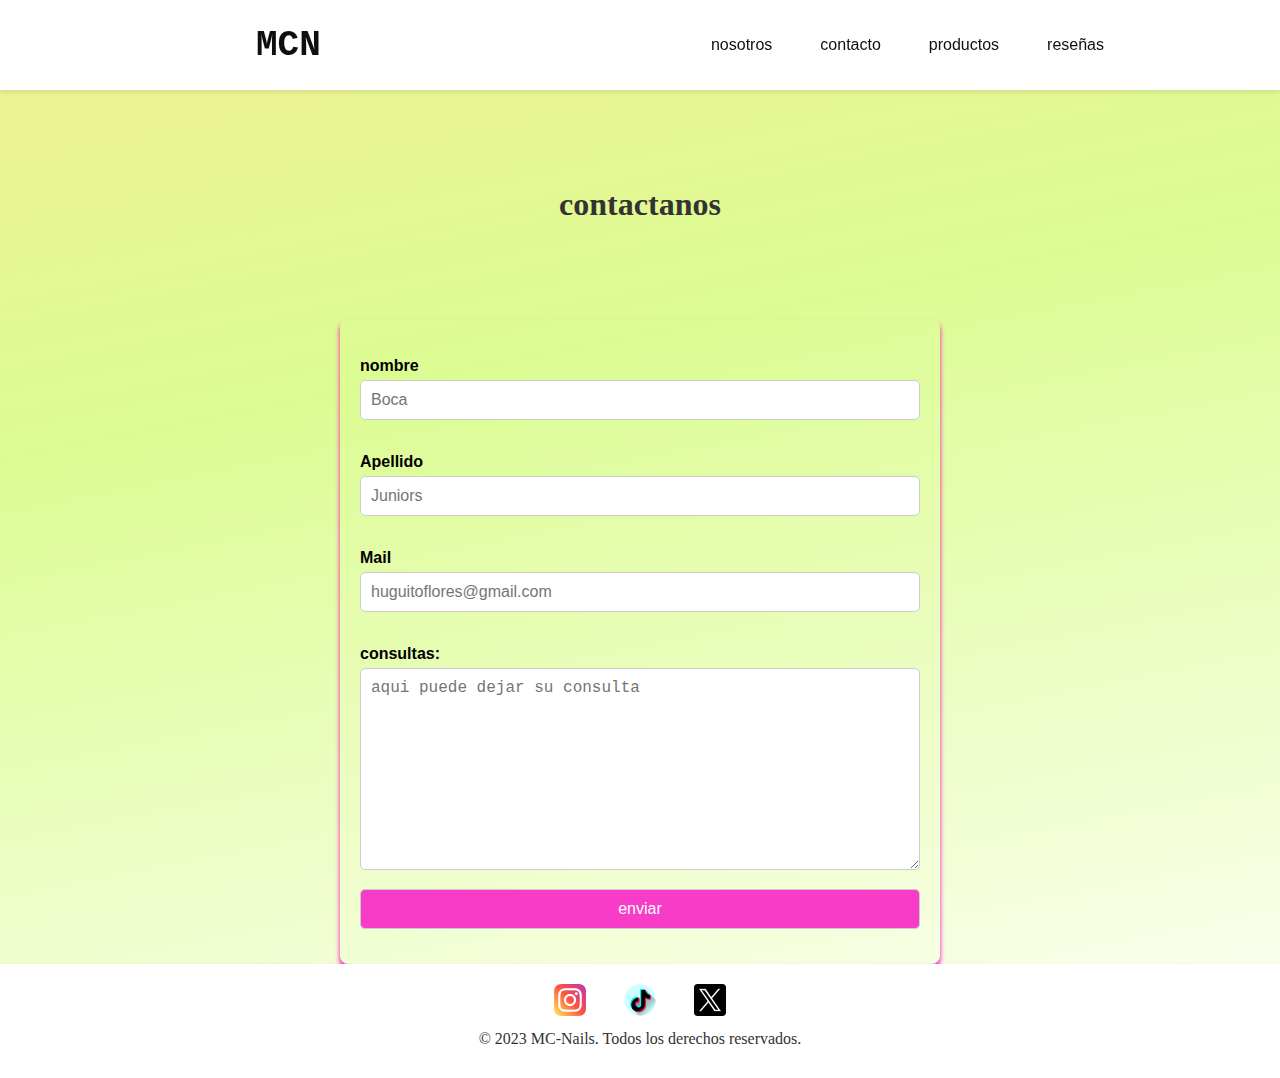
==== pages/contact.html @ 747f3377 "agregue cambios" ====
<!DOCTYPE html>
<html lang="en">
<head>
    <meta charset="UTF-8">
    <meta name="viewport" content="width=device-width, initial-scale=1.0">
    <link rel="stylesheet" href="../CSS/contact-style.css">
    <link rel="stylesheet" href="../CSS/style.css">
    <link rel="stylesheet" href="../CSS/footer.css">
    <link rel="preconnect" href="https://fonts.googleapis.com">
    <link rel="preconnect" href="https://fonts.gstatic.com" crossorigin>
    <link href="https://fonts.googleapis.com/css2?family=Kranky&family=Lexend+Zetta:wght@100..900&family=Sour+Gummy:ital,wght@0,100..900;1,100..900&display=swap" rel="stylesheet">
    <link rel="preconnect" href="https://fonts.googleapis.com">
    <link rel="preconnect" href="https://fonts.gstatic.com" crossorigin>
    <link href="https://fonts.googleapis.com/css2?family=Kranky&family=Lexend+Zetta:wght@100..900&family=Sour+Gummy:ital,wght@0,100..900;1,100..900&display=swap" rel="stylesheet">
    <title>contacto</title>
</head>
<body class="contact-body">
    <header class="header">
        
        <h2 class="logo"><a href="../pages/contact.html">MCN</a></h2>
        
        <nav class="navigator">
            <ul class="lista-nav">
                <li class="enlaces-nav"><a href="../index.html">nosotros</a></li>
                <li class="enlaces-nav"><a href="../pages/contact.html">contacto</a></li>
                <li class="enlaces-nav"><a href="../pages/products.html">productos</a></li>
                <li class="enlaces-nav"><a href="../index.html">reseñas</a></li>
            </ul>
        </nav>
    </header>
    

    
    <h2 class="title-contacto">contactanos</h2>
    <div class="contact-background">
        
        <main class="contact-main">
            
            
            <form action="" class="contact-form">
                <fieldset>
                    <legend for=""></legend><br>
                    <label for="name">nombre</label>
                    <input type="text" id="name" name="name" required placeholder="Boca  " ><br><br>
                    <label for="lname">Apellido</label>
                    <input type="text" id="lname" name="lname" required placeholder="Juniors" ><br><br>
                    <label for="mail">Mail</label>
                    <input type="email" id="mail" name="mail" required placeholder="huguitoflores@gmail.com"><br><br>
                    <label for="text">consultas: </label>
                    <textarea name="text" id="" cols="30" rows="10" placeholder="aqui puede dejar su consulta"></textarea>
                    <input type="submit" value="enviar">
                </fieldset>
            </form>
        </main>
    </div>
    
    <footer>
        <div class="footer-content">
            <div class="social-links">
                <a href="https://www.instagram.com" target="_blank" rel="noopener noreferrer"><img src="../IMAGES/instagram_2111463.png" alt=""></a>
                <a href="https://www.tiktok.com" target="_blank" rel="noopener noreferrer"><img src="../IMAGES/tik-tok_3670132.png" alt=""></a>
                <a href="https://x.com" target="_blank" rel="noopener noreferrer"><img src="../IMAGES/twitter_5968830.png" alt=""></a>
            </div>
            <p>&copy; 2023 MC-Nails. Todos los derechos reservados.</p>
        </div>
    </footer>
</body>
</html>
---- CSS/contact-style.css ----
.contact-body{
    background: rgb(241,240,145);
    background: linear-gradient(169deg, rgba(241,240,145,1) 0%, rgba(220,252,147,1) 35%, rgba(253,255,246,1) 100%);
}

.contact-background {
    backdrop-filter: 5px;
    padding: 20px;
    border-radius: 8px;
    max-width: 600px;
    margin: 0 auto;
    box-shadow: 0 4px 5px #fd04bf;
    z-index: 1;
}

.title-contacto {
    text-align: center;
    font-family:'Times New Roman', Times, serif;
    font-size: 2em;
    color: #333;
    margin-top: 3em;
    margin-bottom: 3em;
}

.title-contacto:hover{
    filter: drop-shadow(0 0 5px #fd04bf);
    transition: all 0.5s ease;
}

.contact-main {
    display: flex;
    justify-content: center;
    
}

.contact-form {
    width: 100%;
}

fieldset {
    border: none;
}

label {
    display: block;
    font-weight: bold;
    margin-bottom: 5px;
    font-family:'Gill Sans', 'Gill Sans MT', Calibri, 'Trebuchet MS', sans-serif
}

input, textarea {
    width: 100%;
    padding: 10px;
    margin-bottom: 15px;
    border: 1px solid #ccc;
    border-radius: 5px;
    font-size: 16px;
}

input[type="submit"] {
    background-color: #f73cc8;
    color: white;
    cursor: pointer;
    padding: 10px 20px;
    border-radius: 5px;
    font-size: 16px;
}

input[type="submit"]:hover {
    background-color: #fd04bf;
}

@media (max-width: 768px) {
    .title-contacto{
        font-size: 1.5em;
        margin-top: 6em;
        margin-bottom: 0.5em;
    }


}
---- CSS/style.css ----
*{
    margin: 0;
    padding: 0;
    box-sizing: border-box;     
}


/*----------------------HEADER Y NAVEGACION---------------------------------------*/
.header {
    display: flex;
    justify-content: space-between;
    align-items: center;
    padding: 1em;
    background-color: #fff;
    box-shadow: 0 2px 5px rgba(0, 0, 0, 0.1);
    font-family: 'Courier New', Courier, monospace;
    height: 10vh;
    position: sticky;
    top: 0;
    z-index: 20;
}

.lista-nav {
    display: flex;
    list-style: none;
    gap: 3em;
    padding-right: 10em;
}

.lista-nav > li > a {
    text-decoration: none;
    color: #0f0f0f;
    font-family: 'lato', sans-serif;
}

.lista-nav > li > a:hover {
    color: #fd04bf;
    transition: all 0.5s ease; 
}

.logo {
    padding-left: 10em;
}

.logo > a {
    text-decoration: none;
    font-size: 1.5em;
    color: #0f0f0f;
}

.logo > a:hover {
    color: #fd04bf;
}
/*----------------------HEADER Y NAVEGACION---------------------------------------*/

/*-----------------------------CONTENIDO ABAJO------------------------------------*/
main{
    display: flex;
    flex-direction: column;
    gap: 1em;

}
.nost{
    display: flex;
    flex-direction: column;
    align-items: center;
    height: 30vh;
    background: rgb(241,240,145);
    background: linear-gradient(169deg, rgba(241,240,145,1) 0%, rgba(220,252,147,1) 35%, rgba(253,255,246,1) 100%);
}
.nost > h1 {
    font-family: kranky, sans-serif;
    color: #333;
    margin-top: 1em;
    margin-bottom: 1em;
    font-size: 3em; 
}

.nost > p {
    font-family: 'sour gummy', Courier, monospace;
    color: #333;
    margin: 1em;
    font-size: 1em;
    text-align: center;

}

.nost > h1:hover{
    filter: drop-shadow(0 0 5px #fd04bf);
    transition: all 0.5s ease;
}
@media (max-width: 768px) {
    .nost > h1 {
        font-size: 2.5em;
        margin-top: 3.5em;
        margin-bottom: 0.2em;
    }
}
.nail-vid{
    display: flex;
    flex-direction: column;
    align-items: center;
    height: 90vh;
    
}
.nail-vid > h2 {
    font-family: kranky, sans-serif;
    color: #333;
    margin-top: 1em;
    margin-bottom: 1em;
    font-size: 3em;
}
.nail-vid > h2:hover{
    filter: drop-shadow(0 0 5px #fd04bf);
    transition: all 0.5s ease;
}

.nail-vid > iframe{
    margin-top: 1em;
    margin-bottom: 1em;
}
@media (max-width: 768px) {
    .nail-vid > h2 {
        font-size: 2.5em;
        margin-top: 6em;
        margin-bottom: 0.5em;
        text-align: center;
    }
}

/*____________________________CONTENIDO ABAJO______________________________________________________*/

/*___________________________________RESEÑAS_________________________________________*/
.reseñas-title{
    display: flex;
    justify-content: center;
    align-items: center;
    font-family: kranky, sans-serif;
    color: #333;
    margin-top: 1em;
    font-size: 3em;

}

.reseñas-title:hover{
    filter: drop-shadow(0 0 5px #fd04bf);
    transition: all 0.5s ease;
}


.reseñas-container {
    display: flex;
    width: 100%;
    height: 430px;
    justify-content: center;
    align-items: center;
    padding-left: 1em;
    padding-right: 1em;
}

.reseñas-container > div{
    width: 0px;
    flex-grow: 1;
    object-fit: cover;
    opacity: .8;
    transition: 2s ease;
}
.reseñas-container > div:hover{
    cursor: pointer;
    width: 300px;
    opacity: 1;
    filter: contrast(120%);
}

.testimonial{
    display: flex;
    flex-direction: column;
    align-items: center;
    justify-content: center;
    width: 600px;
    height: 230px;
    background-color: #eea3cf65;
    border-radius: 8px;
    box-shadow: 0 4px 5px #fd04bf;
    gap: 1em;
}
.testimonial > p {
    font-family: 'Courier New', Courier, monospace;
    color: #333;
    margin: 0.5em;
    font-size: 1em;
    text-align: center;
}

@media (max-width: 768px) {
    .reseñas-container > div{
        width: 30%;
        object-fit: cover;
        opacity: .8;
        transition: 2s ease;
    }
    .reseñas-container > div:hover{
        
        filter: contrast(120%);
    }
}
    








/*___________________________________RESEÑAS_________________________________________*/

@media (max-width: 768px) {
    .header {
        flex-direction: column;
        align-items: center; 
    }

    .lista-nav {
        flex-direction: column;
        padding-right: 0; 
        gap: 1em; 
        background-color: #fff; 
        box-shadow: 0 2px 5px rgba(0, 0, 0, 0.1);
        width: 100%; 
        position: absolute;
        top: 10vh; 
        left: 0; 
        z-index: 0; 
        text-align: center;
    }

    .logo {
        padding-left: 0; 
        margin-bottom: 1em; 
    }
}


@media (min-width: 768px) and (max-width: 992px) {
    .lista-nav {
        padding-right: 5em; 
        gap: 2em; 
    }

    .logo {
        padding-left: 5em;
    }
}
---- CSS/footer.css ----
footer {
    position: fixed;
    background-color: #fff;
    box-shadow: 0 2px 5px rgba(0, 0, 0, 0.1);
    padding: 20px;
    text-align: center; 
    position: relative;
}

.footer-content {
    max-width: 800px;
    margin: 0 auto;
}

.social-links {
    margin-bottom: 10px;
    display: flex;
    justify-content: center;
    gap: 0.5em;
}
.social-links img {
    width: 2em; 
    height: 2em; 
    
}

.social-links a {
    margin: 0 15px; 
}

.social-links a:hover {
    transform: scale(1.05);
}

footer p {
    margin: 0;
    color: #333;
}


@media (max-width: 768px) {
    .social-links {
        flex-direction: row; 
        align-items: center;
        gap: 0.5em;
    }

    
}
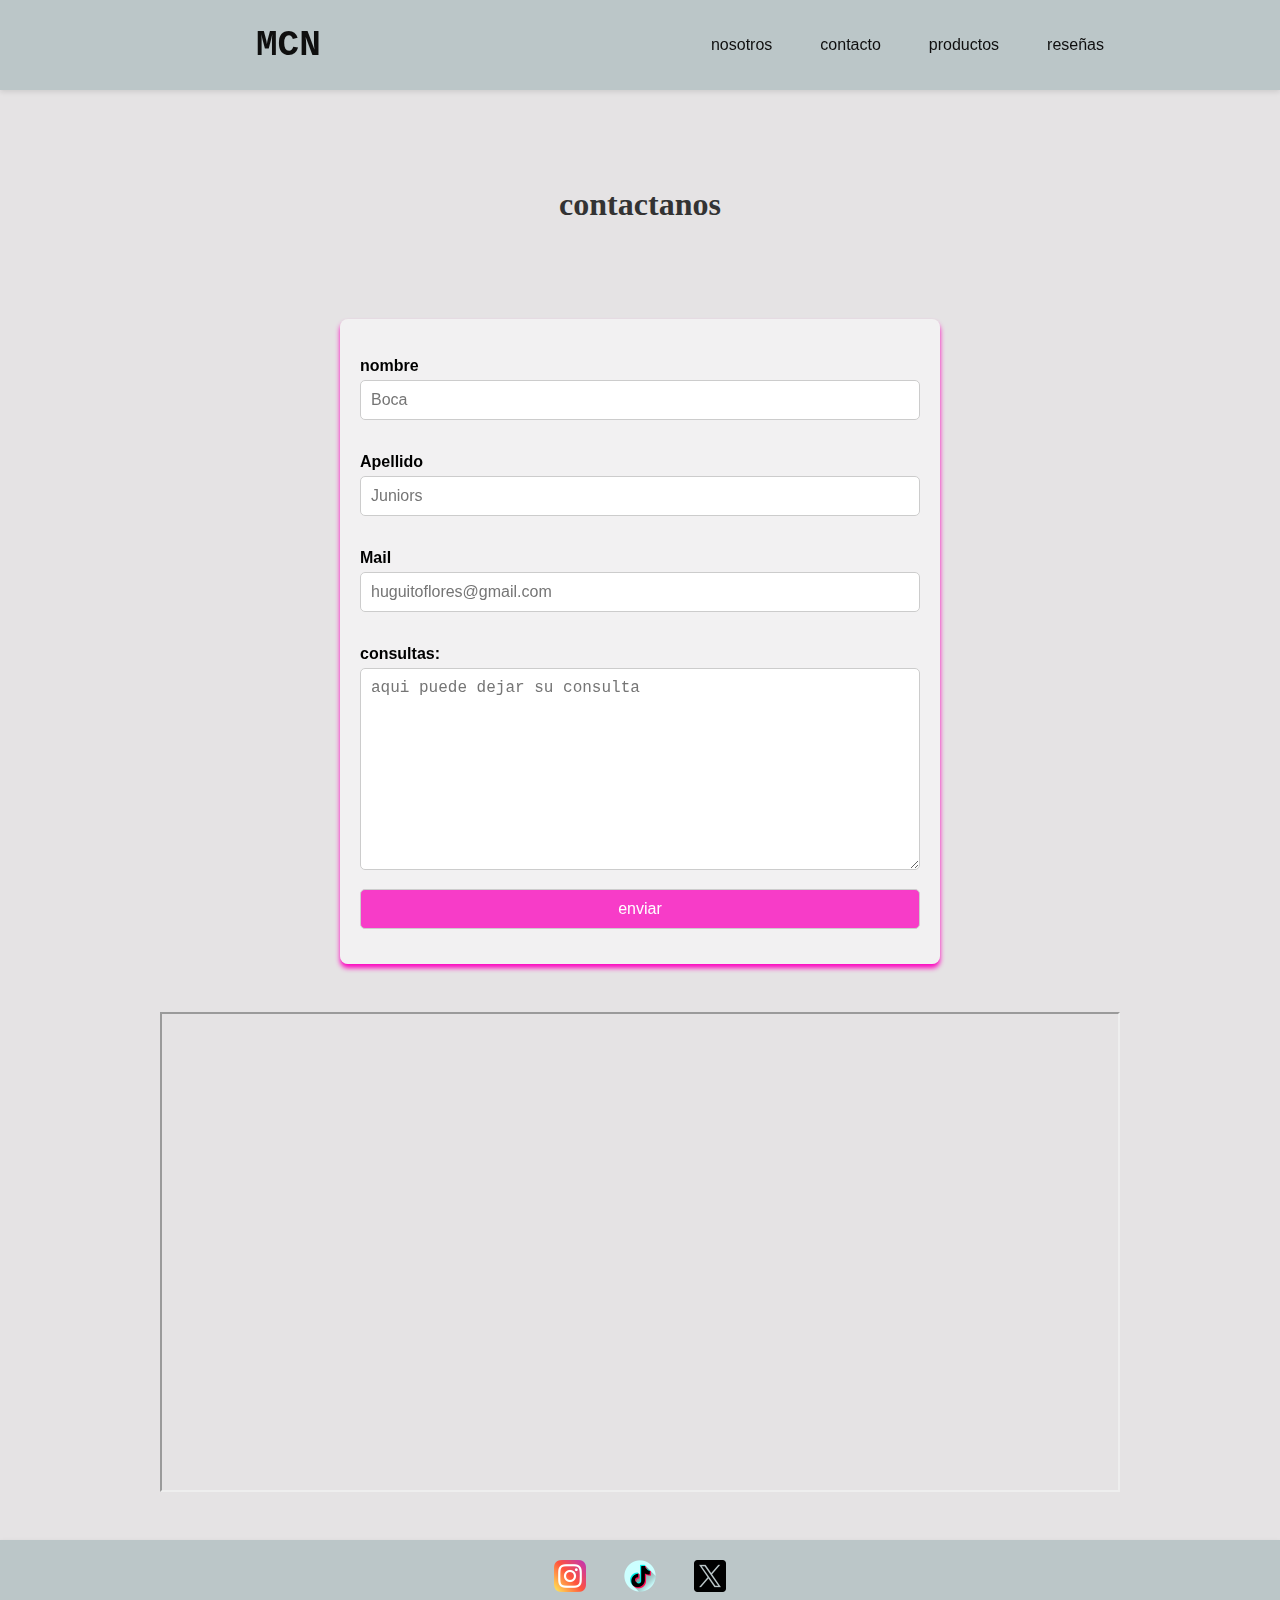
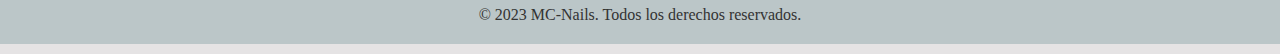
==== commit 2b193a9f: "arreglos mov" ====
--- a/pages/contact.html
+++ b/pages/contact.html
@@ -54,6 +54,12 @@
         </main>
     </div>
     
+    <section class="style-map">
+        <div class="map">
+            <iframe src="https://www.google.com/maps/embed?pb=!1m18!1m12!1m3!1d3282.75597635212!2d-58.36733122462328!3d-34.63560645918238!2m3!1f0!2f0!3f0!3m2!1i1024!2i768!4f13.1!3m3!1m2!1s0x95a334b6925e5473%3A0x1ca5b2748858b40d!2sEstadio%20Alberto%20J.%20Armando!5e0!3m2!1ses-419!2sar!4v1733442346777!5m2!1ses-419!2sar" allowfullscreen="" loading="lazy" referrerpolicy="no-referrer-when-downgrade"></iframe>
+        </div>
+    </section>
+    
     <footer>
         <div class="footer-content">
             <div class="social-links">
--- a/CSS/contact-style.css
+++ b/CSS/contact-style.css
@@ -1,17 +1,21 @@
 
 .contact-body{
-    background: rgb(241,240,145);
-    background: linear-gradient(169deg, rgba(241,240,145,1) 0%, rgba(220,252,147,1) 35%, rgba(253,255,246,1) 100%);
+    background: #E5E3E4;
+    
+    height: auto;/*agregado*/
 }
 
+
 .contact-background {
-    backdrop-filter: 5px;
+    backdrop-filter: blur(10px);
+    background-color: rgba(255, 255, 255, 0.5);
     padding: 20px;
     border-radius: 8px;
     max-width: 600px;
     margin: 0 auto;
     box-shadow: 0 4px 5px #fd04bf;
     z-index: 1;
+    margin-bottom: 3em;/*agregado*/
 }
 
 .title-contacto {
@@ -80,3 +84,21 @@
 
 
 }
+
+.map{
+    display:flex;
+    justify-content: center;
+    align-items: center;
+    margin-top: 3em;
+    margin-bottom: 3em;
+}
+
+.map iframe{
+    width: 75%;
+    height:30em;
+}
+
+.map iframe:hover{
+    filter: drop-shadow(0 0 5px #fd04bf);
+    transition: all 0.5s ease;
+}--- a/CSS/style.css
+++ b/CSS/style.css
@@ -4,6 +4,10 @@
     box-sizing: border-box;     
 }
 
+.fond-body{
+    height: auto;
+    background: #E5E3E4;
+}
 
 /*----------------------HEADER Y NAVEGACION---------------------------------------*/
 .header {
@@ -11,7 +15,7 @@
     justify-content: space-between;
     align-items: center;
     padding: 1em;
-    background-color: #fff;
+    background-color: #BBC6C8;
     box-shadow: 0 2px 5px rgba(0, 0, 0, 0.1);
     font-family: 'Courier New', Courier, monospace;
     height: 10vh;
@@ -64,9 +68,8 @@
     display: flex;
     flex-direction: column;
     align-items: center;
-    height: 30vh;
-    background: rgb(241,240,145);
-    background: linear-gradient(169deg, rgba(241,240,145,1) 0%, rgba(220,252,147,1) 35%, rgba(253,255,246,1) 100%);
+    height: 15em; /* original 30vh*/
+    
 }
 .nost > h1 {
     font-family: kranky, sans-serif;
@@ -100,7 +103,7 @@
     display: flex;
     flex-direction: column;
     align-items: center;
-    height: 90vh;
+    height: 50em; /*original 90vh*/
     
 }
 .nail-vid > h2 {
@@ -118,6 +121,7 @@
 .nail-vid > iframe{
     margin-top: 1em;
     margin-bottom: 1em;
+    height: 30em; /*original 70vh*/
 }
 @media (max-width: 768px) {
     .nail-vid > h2 {
@@ -125,6 +129,18 @@
         margin-top: 6em;
         margin-bottom: 0.5em;
         text-align: center;
+    }
+}
+@media (min-width: 768px) and (max-width: 992px) {
+    .nail-vid > h2 {
+        font-size: 2.5em;
+        margin-top: 10em;
+        margin-bottom: 1em;
+        text-align: center;
+    }
+    .nail-vid > iframe{
+        margin-top: 2em;
+        margin-bottom: 6em;
     }
 }
 
@@ -202,6 +218,14 @@
     .reseñas-container > div:hover{
         
         filter: contrast(120%);
+    }
+}
+@media (min-width: 768px) and (max-width: 992px) {
+    .reseñas-title{
+        font-size: 2.5em;
+        margin-top: 8em;
+        margin-bottom: 0;
+        text-align: center;
     }
 }
     
@@ -237,18 +261,35 @@
 
     .logo {
         padding-left: 0; 
-        margin-bottom: 1em; 
+        margin-bottom: 1em;
     }
 }
 
 
 @media (min-width: 768px) and (max-width: 992px) {
+    .header {
+        flex-direction: row;
+        justify-content: space-between;
+        align-items: center;
+        height: 15vh; 
+    }
     .lista-nav {
         padding-right: 5em; 
-        gap: 2em; 
+        gap: 1em; 
     }
 
     .logo {
         padding-left: 5em;
     }
-}+}
+
+/*
+.lista-nav {
+        padding-right: 5em; 
+        gap: 2em; 
+    }
+
+    .logo {
+        padding-left: 5em;
+    }
+*/--- a/CSS/footer.css
+++ b/CSS/footer.css
@@ -1,6 +1,6 @@
 footer {
     position: fixed;
-    background-color: #fff;
+    background-color: #BBC6C8;
     box-shadow: 0 2px 5px rgba(0, 0, 0, 0.1);
     padding: 20px;
     text-align: center; 
